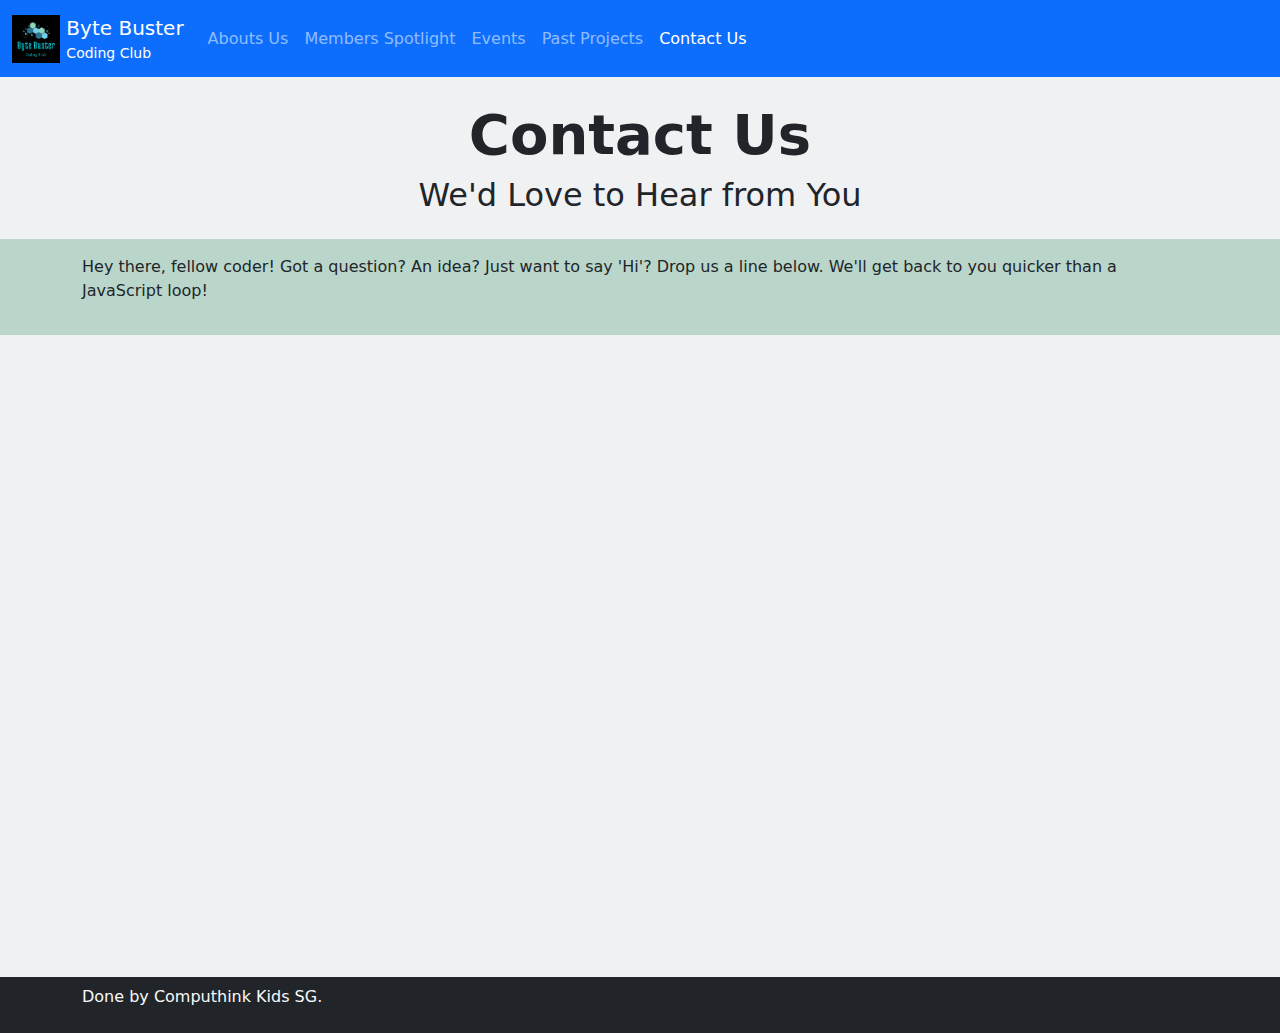
==== contacts.html @ d85a8581 "Baseline" ====
<!DOCTYPE html>
<html lang="en-SG">
<head>
	<meta charset="utf-8" />
	<meta name="viewport" content="width=device-width" />
	<title>Byte Buster Coding Club</title>
	<script src="script/jquery.min.js"></script>
	<script src="script/bootstrap.js"></script>
	<script src="script/contacts.js"></script>
	<link href="script/bootstrap.css" rel="stylesheet" />
	<link href="script/contacts.css" rel="stylesheet" />
	<link href="img/favicon-bbcc.png" rel="icon" />
</head>
<body class="bg-secondary bg-opacity-10" style="min-width:320px">
	<header>
		<nav class="navbar navbar-dark navbar-expand-lg bg-primary">
			<div class="container-fluid">
				<a class="navbar-brand" href="index.html">
					<img src="img/logo-bbcc.png" alt="logo" class="d-inline-block" style="max-height:3rem">
					<span class="d-none d-sm-inline-block align-middle">Byte Buster<small class="d-block lh-xs fs-7">Coding Club</small></span>
				</a>
				<button class="navbar-toggler" type="button" data-bs-toggle="collapse" data-bs-target="#navlinks"><span class="navbar-toggler-icon"></span></button>
				<div class="collapse navbar-collapse" id="navlinks">
					<ul class="navbar-nav mr-auto mb-2 mb-lg-0">
						<li class="nav-item"><a class="nav-link" href="aboutus.html">Abouts Us</a></li>
						<li class="nav-item"><a class="nav-link" href="memberspotlight.html">Members Spotlight</a></li>
						<li class="nav-item"><a class="nav-link" href="events.html">Events</a></li>
						<li class="nav-item"><a class="nav-link" href="projects.html">Past Projects</a></li>
						<li class="nav-item"><a class="nav-link active" href="contacts.html">Contact Us</a></li>
					</ul>
				</div>
			</div>
		</nav>
	</header>
	<!-- Here the main container where students should code -->
	<article class="min-vh-100">
		<!-- Banner Region -->
		<div id="banner"></div>
		<!-- Page Header -->
		<div class="container pt-4 py-3">
			<h1 class="text-center fw-bold display-4">Contact Us</h1>
			<h2 class="text-center fw-normal">We'd Love to Hear from You</h2>
		</div>
		<!-- Leading Text -->
		<div class="py-3 bg-success bg-opacity-25">
			<div class="container">
				<p>Hey there, fellow coder! Got a question? An idea? Just want to say 'Hi'? Drop us a line below. We'll get back to you quicker than a JavaScript loop!</p>
			</div>
		</div>
		<!-- Key section -->
		<form class="container py-3">
			<div class="row gy-3">
				<!-- Label: Name*
						 Text Input field -->

				<!-- Label: Email Address*
						 Email Input field -->

				<!-- Label: Subject*
						 Text Input field with placeholder text "Enquiry on how to code"-->

				<!-- Label: Subject*
						 Textarea field with the row attribute of value 5-->
			</div>
			<!-- Code a blue "Send" button inside a <div> according to the criteria stated -->
		</form>
	</article>
	<!-- End of coding region -->
	<footer class="bg-dark text-light"><div class="container py-2 pb-4">Done by Computhink Kids SG.</div></footer>
</body>
</html>
---- script/contacts.css ----
/*  */
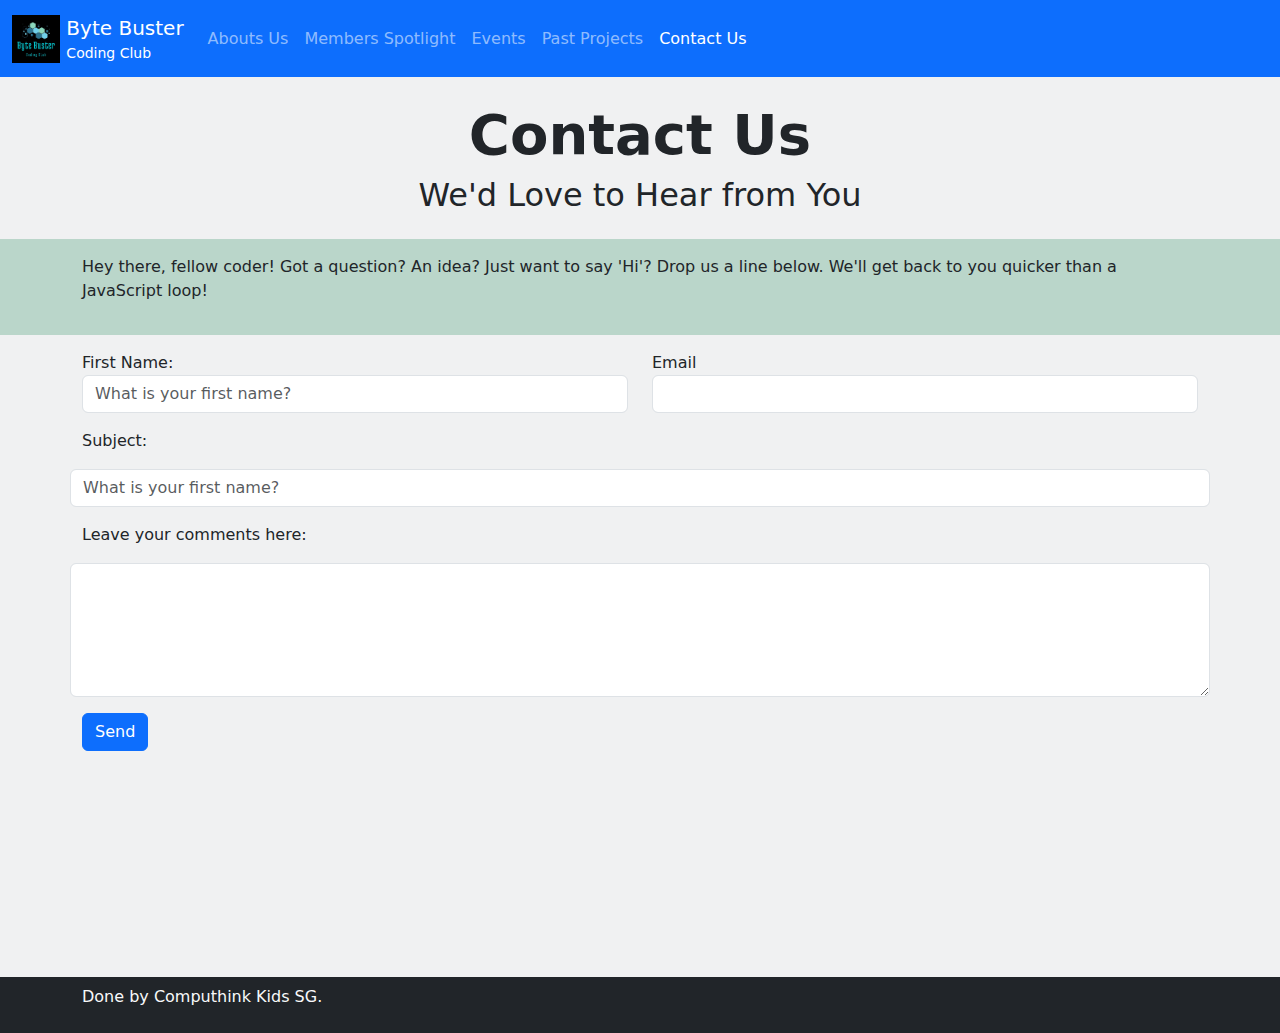
==== commit 2ae2159a: "end of lesson 12" ====
--- a/contacts.html
+++ b/contacts.html
@@ -49,7 +49,17 @@
 		</div>
 		<!-- Key section -->
 		<form class="container py-3">
+				
 			<div class="row gy-3">
+				<div class="col-6">
+					<label for="firstname">First Name:</label>
+					<input class="form-control" type="text" id="firstname" name="FirstName" placeholder="What is your first name?" />
+				</div>
+				<div class="col-6">
+					<label for="email">Email</label>
+					<input class="form-control" id="email" type="email"/>
+				</div>
+				
 				<!-- Label: Name*
 						 Text Input field -->
 
@@ -58,11 +68,19 @@
 
 				<!-- Label: Subject*
 						 Text Input field with placeholder text "Enquiry on how to code"-->
-
+				<label for="subject">Subject:</label>
+				<input class="form-control" type="text" id="subject" name="FirstName" placeholder="What is your first name?" />
+	 
 				<!-- Label: Subject*
 						 Textarea field with the row attribute of value 5-->
+				<label for="Comments">Leave your comments here:</label>
+      			<textarea id="Comments" type="text" class="form-control" rows="5"></textarea>
+    
 			</div>
 			<!-- Code a blue "Send" button inside a <div> according to the criteria stated -->
+			<div class="pt-3 pb-3">
+				<button type="button" class="btn btn-primary">Send</button>
+			</div>
 		</form>
 	</article>
 	<!-- End of coding region -->
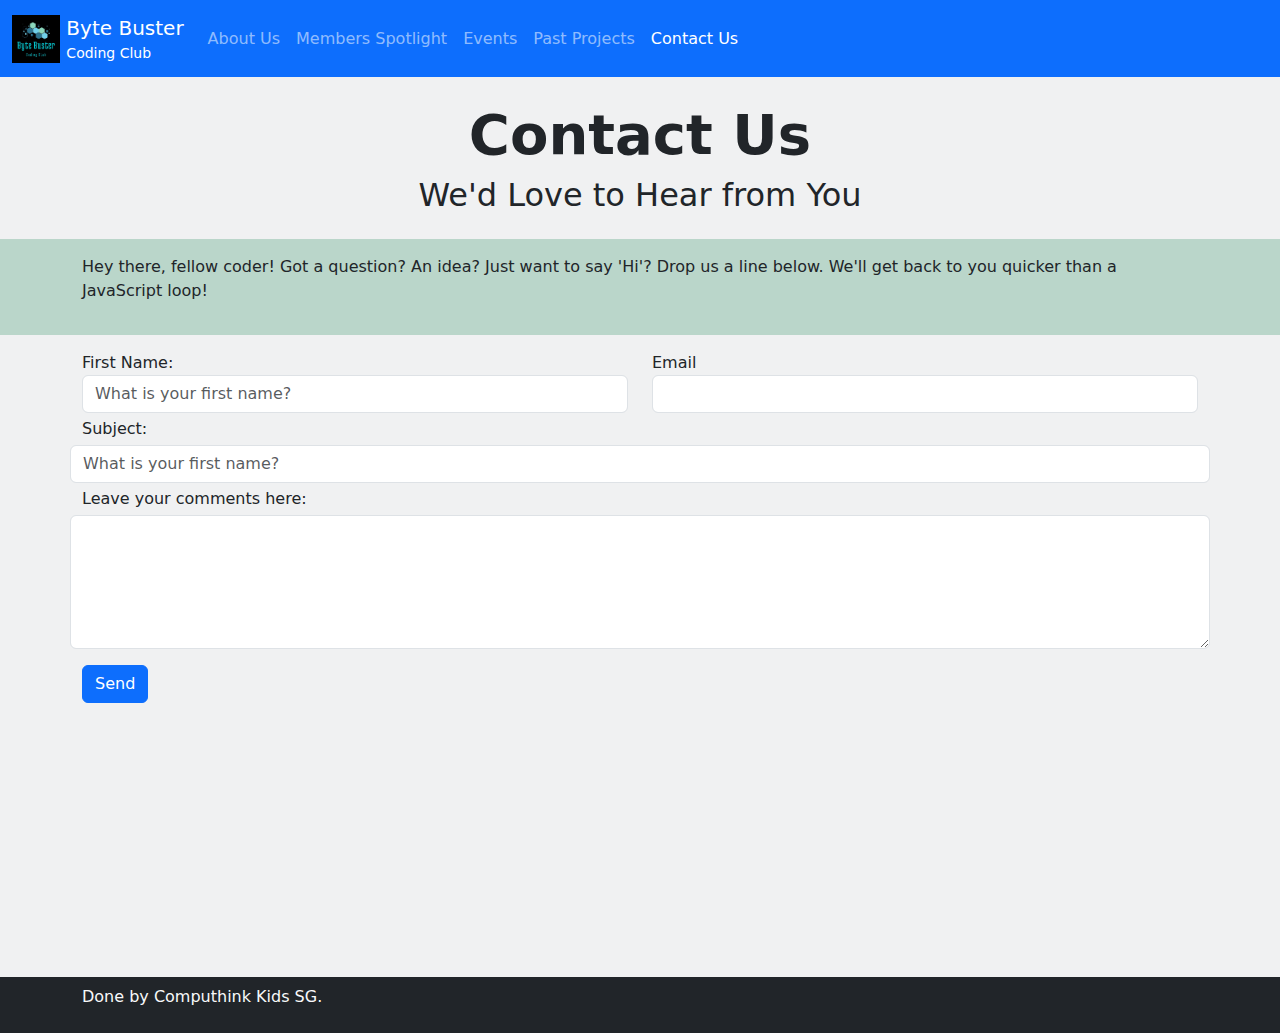
==== commit 141e7ca1: "end of lesson 14" ====
--- a/contacts.html
+++ b/contacts.html
@@ -22,7 +22,7 @@
 				<button class="navbar-toggler" type="button" data-bs-toggle="collapse" data-bs-target="#navlinks"><span class="navbar-toggler-icon"></span></button>
 				<div class="collapse navbar-collapse" id="navlinks">
 					<ul class="navbar-nav mr-auto mb-2 mb-lg-0">
-						<li class="nav-item"><a class="nav-link" href="aboutus.html">Abouts Us</a></li>
+						<li class="nav-item"><a class="nav-link" href="aboutus.html">About Us</a></li>
 						<li class="nav-item"><a class="nav-link" href="memberspotlight.html">Members Spotlight</a></li>
 						<li class="nav-item"><a class="nav-link" href="events.html">Events</a></li>
 						<li class="nav-item"><a class="nav-link" href="projects.html">Past Projects</a></li>
@@ -49,8 +49,7 @@
 		</div>
 		<!-- Key section -->
 		<form class="container py-3">
-				
-			<div class="row gy-3">
+			<div class="row gy-1">
 				<div class="col-6">
 					<label for="firstname">First Name:</label>
 					<input class="form-control" type="text" id="firstname" name="FirstName" placeholder="What is your first name?" />
@@ -59,7 +58,7 @@
 					<label for="email">Email</label>
 					<input class="form-control" id="email" type="email"/>
 				</div>
-				
+			
 				<!-- Label: Name*
 						 Text Input field -->
 
